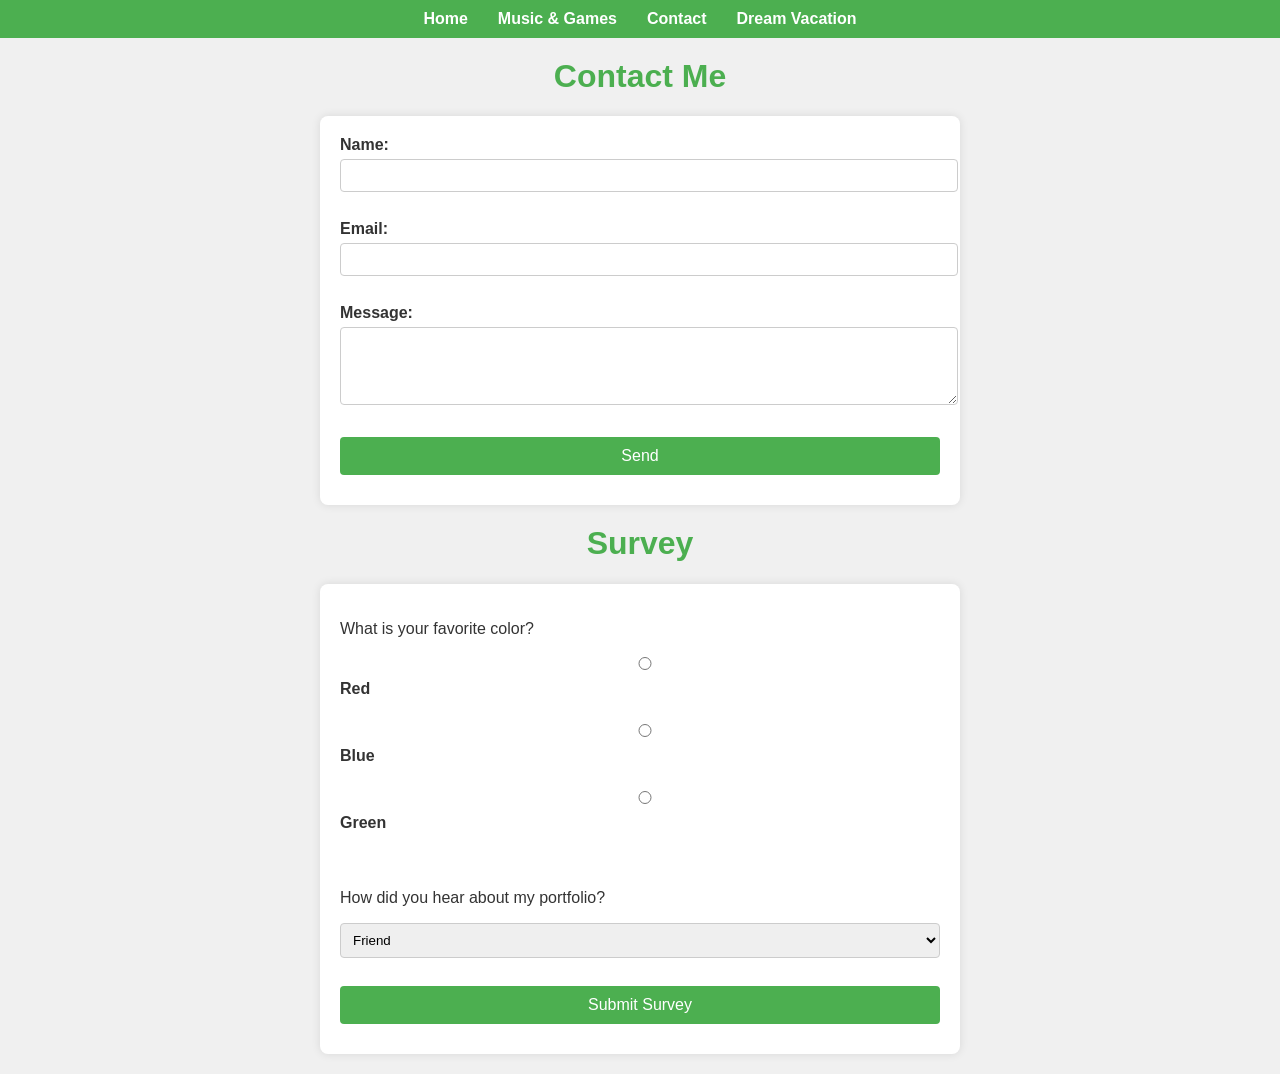
==== contact.html @ 656a66f3 "i copied from a different file" ====
<!DOCTYPE html>
<html lang="en">
<head>
    <meta charset="UTF-8">
    <meta name="viewport" content="width=device-width, initial-scale=1.0">
    <title>Contact and Survey - Trey's Portfolio</title>
    <link rel="stylesheet" href="styles.css">
</head>
<body>
    <nav>
        <ul>
            <li><a href="index.html">Home</a></li>
            <li><a href="games&music.html">Music & Games</a></li>
            <li><a href="contact.html">Contact</a></li>
            <li><a href="vacation.html">Dream Vacation</a></li>
        </ul>
    </nav>
    <h1>Contact Me</h1>
    <form action="#" method="post">
        <label for="name">Name:</label>
        <input type="text" id="name" name="name" required><br><br>
        <label for="email">Email:</label>
        <input type="email" id="email" name="email" required><br><br>
        <label for="message">Message:</label>
        <textarea id="message" name="message" rows="4" required></textarea><br><br>
        <input type="submit" value="Send">
    </form>
    <h1>Survey</h1>
    <form action="#" method="post">
        <p>What is your favorite color?</p>
        <input type="radio" id="red" name="color" value="red">
        <label for="red">Red</label><br>
        <input type="radio" id="blue" name="color" value="blue">
        <label for="blue">Blue</label><br>
        <input type="radio" id="green" name="color" value="green">
        <label for="green">Green</label><br><br>
        <p>How did you hear about my portfolio?</p>
        <select name="source">
            <option value="friend">Friend</option>
            <option value="social">Social Media</option>
            <option value="search">Search Engine</option>
            <option value="other">Other</option>
        </select><br><br>
        <input type="submit" value="Submit Survey">
    </form>
</body>
</html>
---- styles.css ----
body {
    font-family: Arial, sans-serif;
    background-color: #f0f0f0;
    color: #333;
    margin: 0;
    padding: 0;
}

nav {
    background-color: #4CAF50;
    padding: 10px;
}

nav ul {
    list-style-type: none;
    margin: 0;
    padding: 0;
    display: flex;
    justify-content: center;
}

nav li {
    margin: 0 15px;
}

nav a {
    color: white;
    text-decoration: none;
    font-weight: bold;
}

nav a:hover {
    text-decoration: underline;
}

h1 {
    color: #4CAF50;
    text-align: center;
    margin-top: 20px;
}

h2 {
    color: #555;
}

ul {
    list-style-type: disc;
    margin-left: 20px;
}

form {
    max-width: 600px;
    margin: 20px auto;
    padding: 20px;
    background-color: white;
    border-radius: 8px;
    box-shadow: 0 0 10px rgba(0,0,0,0.1);
}

label {
    display: block;
    margin-bottom: 5px;
    font-weight: bold;
}

input, textarea, select {
    width: 100%;
    padding: 8px;
    margin-bottom: 10px;
    border: 1px solid #ccc;
    border-radius: 4px;
}

input[type="submit"] {
    background-color: #4CAF50;
    color: white;
    border: none;
    padding: 10px;
    cursor: pointer;
    font-size: 16px;
}

input[type="submit"]:hover {
    background-color: #45a049;
}

img {
    display: block;
    margin: 20px auto;
    max-width: 100%;
    height: auto;
}

iframe {
    display: block;
    margin: 20px auto;
}
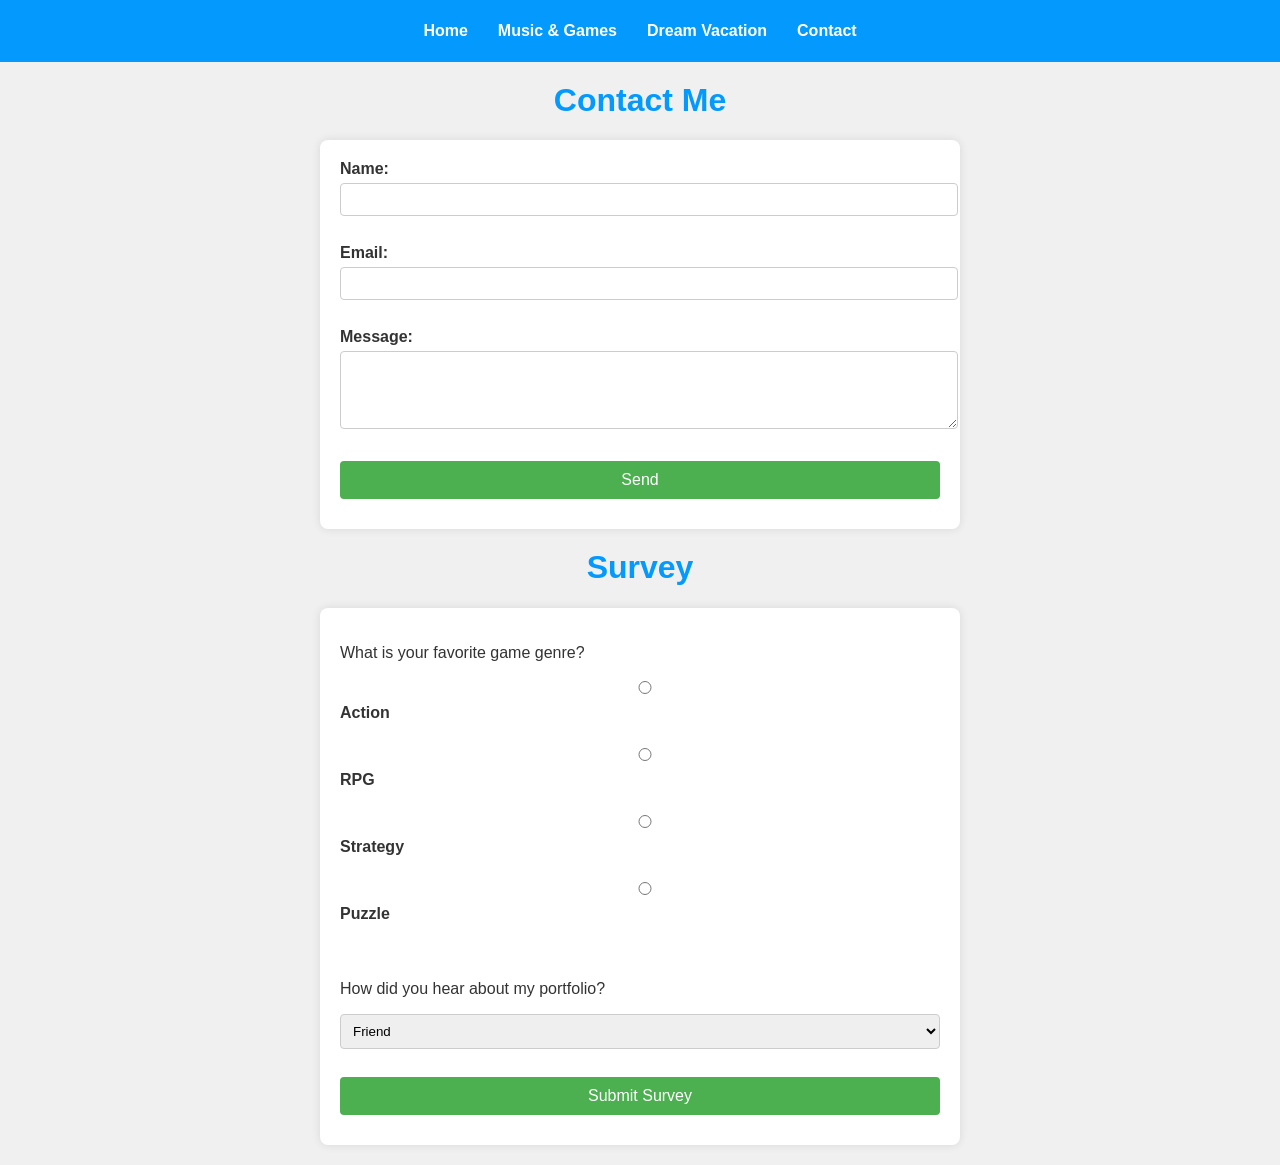
==== commit e08c13b2: "added details" ====
--- a/contact.html
+++ b/contact.html
@@ -11,8 +11,8 @@
         <ul>
             <li><a href="index.html">Home</a></li>
             <li><a href="games&music.html">Music & Games</a></li>
+            <li><a href="vacation.html">Dream Vacation</a></li>
             <li><a href="contact.html">Contact</a></li>
-            <li><a href="vacation.html">Dream Vacation</a></li>
         </ul>
     </nav>
     <h1>Contact Me</h1>
@@ -27,13 +27,15 @@
     </form>
     <h1>Survey</h1>
     <form action="#" method="post">
-        <p>What is your favorite color?</p>
-        <input type="radio" id="red" name="color" value="red">
-        <label for="red">Red</label><br>
-        <input type="radio" id="blue" name="color" value="blue">
-        <label for="blue">Blue</label><br>
-        <input type="radio" id="green" name="color" value="green">
-        <label for="green">Green</label><br><br>
+        <p>What is your favorite game genre?</p>
+        <input type="radio" id="action" name="genre" value="action">
+        <label for="action">Action</label><br>
+        <input type="radio" id="rpg" name="genre" value="rpg">
+        <label for="rpg">RPG</label><br>
+        <input type="radio" id="strategy" name="genre" value="strategy">
+        <label for="strategy">Strategy</label><br>
+        <input type="radio" id="puzzle" name="genre" value="puzzle">
+        <label for="puzzle">Puzzle</label><br><br>
         <p>How did you hear about my portfolio?</p>
         <select name="source">
             <option value="friend">Friend</option>
--- a/styles.css
+++ b/styles.css
@@ -7,8 +7,8 @@
 }
 
 nav {
-    background-color: #4CAF50;
-    padding: 10px;
+    background-color: #0499fd;
+    padding: 22px;
 }
 
 nav ul {
@@ -34,7 +34,7 @@
 }
 
 h1 {
-    color: #4CAF50;
+    color: #0499fd;
     text-align: center;
     margin-top: 20px;
 }
@@ -63,6 +63,16 @@
     font-weight: bold;
 }
 
+.radio-label {
+    display: inline;
+    margin-bottom: 0;
+    font-weight: normal;
+}
+
+input[type="radio"] {
+    margin-right: 50px;
+}
+
 input, textarea, select {
     width: 100%;
     padding: 8px;
@@ -73,7 +83,7 @@
 
 input[type="submit"] {
     background-color: #4CAF50;
-    color: white;
+    color: rgb(255, 255, 255);
     border: none;
     padding: 10px;
     cursor: pointer;
@@ -94,4 +104,13 @@
 iframe {
     display: block;
     margin: 20px auto;
+}
+
+.content-box {
+    max-width: 600px;
+    margin: 20px auto;
+    padding: 20px;
+    background-color: white;
+    border-radius: 8px;
+    box-shadow: 0 0 10px rgba(0,0,0,0.1);
 }
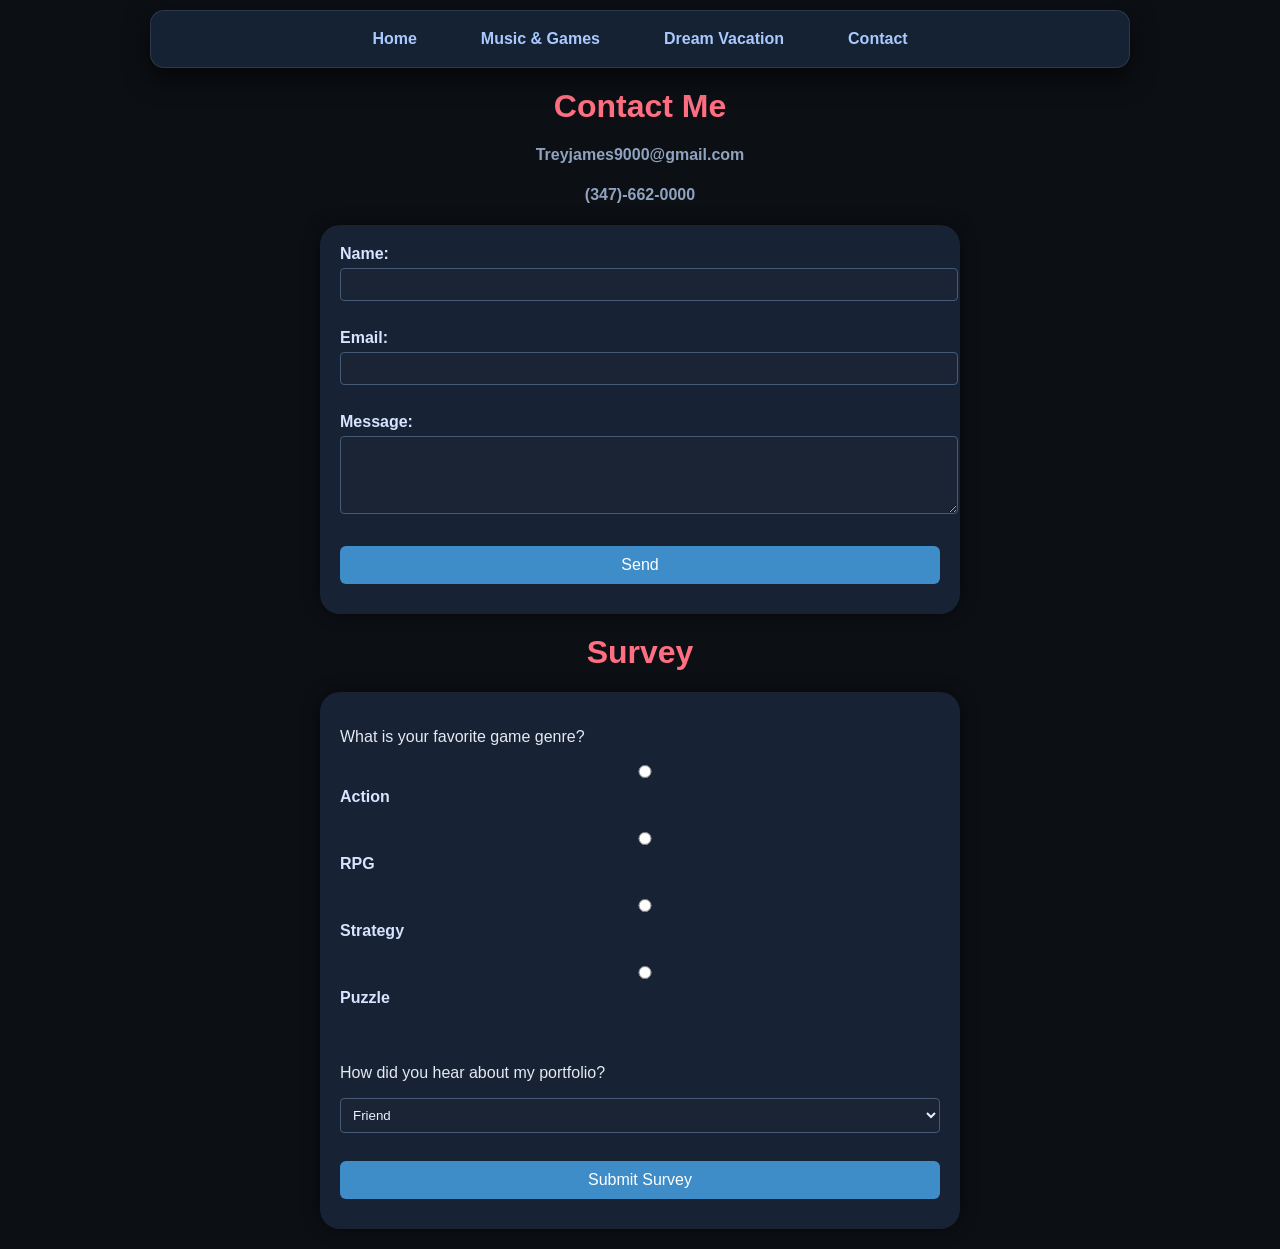
==== commit 129fc515: "." ====
--- a/contact.html
+++ b/contact.html
@@ -16,6 +16,11 @@
         </ul>
     </nav>
     <h1>Contact Me</h1>
+    <div class ="contact info">
+         <h4>Treyjames9000@gmail.com</h4>
+        <h4>(347)-662-0000</h4>
+    </div>
+
     <form action="#" method="post">
         <label for="name">Name:</label>
         <input type="text" id="name" name="name" required><br><br>
--- a/styles.css
+++ b/styles.css
@@ -1,14 +1,19 @@
 body {
     font-family: Arial, sans-serif;
-    background-color: #f0f0f0;
-    color: #333;
+    background-color: #0c0f14;
+    color: #e5e9f0;
     margin: 0;
     padding: 0;
 }
 
 nav {
-    background-color: #0499fd;
-    padding: 22px;
+    background-color: #152233;
+    padding: 20px;
+    box-shadow: 0 10px 26px rgba(0, 0, 0, 0.65), inset 0 0 0 1px rgba(255, 255, 255, 0.1);
+    border-radius: 14px;
+    margin: 10px auto;
+    max-width: 940px;
+    position: relative;
 }
 
 nav ul {
@@ -20,29 +25,40 @@
 }
 
 nav li {
-    margin: 0 15px;
+    margin: 0 20px;
 }
 
 nav a {
-    color: white;
-    text-decoration: none;
+    color: #a9c9ff;
+    text-decoration:solid;
     font-weight: bold;
+    padding: 8px 12px;
+    border-radius: 8px;
+    transition: all 0.2s ease;
 }
 
 nav a:hover {
-    text-decoration: underline;
+    color: #ffffff;
+    box-shadow: 0 0 1\8px rgba(82, 124, 172, 0.75);
+    background: rgba(94, 132, 182, 0);
+    outline: auto 1px rgba(255, 255, 255, 0.15);
 }
 
 h1 {
-    color: #0499fd;
+    color: #ff6f82;
     text-align: center;
     margin-top: 20px;
 }
 
 h2 {
-    color: #555;
-}
-
+    color: #b0c9e4;
+}
+
+.contact.info {
+    color: #8fa2bf;
+    text-align: center;
+    margin-top: 4px;   
+}
 ul {
     list-style-type: disc;
     margin-left: 20px;
@@ -52,21 +68,23 @@
     max-width: 600px;
     margin: 20px auto;
     padding: 20px;
-    background-color: white;
-    border-radius: 8px;
-    box-shadow: 0 0 10px rgba(0,0,0,0.1);
+    background-color: rgba(26, 40, 60, 0.82);
+    border-radius: 20px;
+    box-shadow: 0 0 16px rgba(0, 0, 0, 0.55);
 }
 
 label {
     display: block;
     margin-bottom: 5px;
     font-weight: bold;
+    color: #d7e3ff;
 }
 
 .radio-label {
     display: inline;
     margin-bottom: 0;
     font-weight: normal;
+    color: #d7e3ff;
 }
 
 input[type="radio"] {
@@ -77,40 +95,155 @@
     width: 100%;
     padding: 8px;
     margin-bottom: 10px;
-    border: 1px solid #ccc;
+    border: 1px solid #455a76;
     border-radius: 4px;
+    background-color: #1a2435;
+    color: #e9efff;
+}
+
+input::placeholder, textarea::placeholder {
+    color: #8fa2bf;
 }
 
 input[type="submit"] {
-    background-color: #4CAF50;
-    color: rgb(255, 255, 255);
+    background-color: #3e8dc9;
+    color: #ffffff;
     border: none;
     padding: 10px;
     cursor: pointer;
     font-size: 16px;
+    border-radius: 6px;
 }
 
 input[type="submit"]:hover {
-    background-color: #45a049;
+    background-color: #5ce09e;
+    color: #000000; 
 }
 
 img {
     display: block;
-    margin: 20px auto;
+    margin: 50px auto;
     max-width: 100%;
     height: auto;
+    border: 1px solid rgb(0, 0, 0);
 }
 
 iframe {
     display: block;
     margin: 20px auto;
+    border: 1px solid rgba(255, 255, 255, 0.15);
+}
+
+    .hero {
+    text-align: center;
+    padding: 40px 20px;
+    margin: 16px auto;
+    max-width: 900px;
+    border-radius: 20px;
+    background: rgba(26, 40, 60, 0.87);
+    box-shadow: 0 10px 24px rgba(0, 0, 0, 0.35);
+}
+
+.hero h1 {
+    font-size: clamp(1.8rem, 4vw, 2.8rem);
+    color: #ff6f82;
+    margin: 0 0 10px;
+}
+
+.hero p {
+    color: #dde6ff;
+    font-size: 1.1rem;
+}
+
+.content-box h2 {
+    color: #e7f4ff;
+    border-bottom: 1px solid rgba(191, 216, 255, 0.3);
+    padding-bottom: 8px;
+    margin-top: 20px;
 }
 
 .content-box {
-    max-width: 600px;
+    max-width: 900px;
+    margin: 20px auto;
+    padding: 24px;
+    background-color: rgba(26, 40, 60, 0.87);
+    border-radius: 20px;
+    box-shadow: 0 0 16px rgba(0, 0, 0, 0.55);
+}
+
+.content-box ul {
+    margin-left: 20px;
+    line-height: 1.6;
+}
+
+.gallery {
+    display: grid;
+    grid-template-columns: repeat(auto-fit, minmax(290px, 1fr));
+    gap: 14px;
+    margin-top: 10px;
+}
+
+.card {
+    background-color: rgba(28, 46, 70, 0.82);
+    border: 1px solid rgba(255, 255, 255, 0.14);
+    border-radius: 14px;
+    padding: 10px;
+    text-align: center;
+    box-shadow: 0 2px 12px rgba(0, 0, 0, 0.35);
+}
+
+.card p {
+    margin-top: 10px;
+    color: #d0e3ff;
+    font-size: 0.95rem;
+}
+
+.music-section h2, .games-section h2 {
+    margin-top: 0;
+}
+
+.video-wrap {
+    margin-top: 20px;
+}
+
+.video-wrap iframe {
+    width: 70%;
+    max-width: 1500px;
+    min-height: 320px;
+}
+
+.content-box ul li img {
+    display: block;
+    margin: 10px auto 0;
+    width: min(280px, 100%);
+    height: auto;
+    border-radius: 12px;
+    border: 1px solid rgba(255, 255, 255, 0.20);
+    box-shadow: 0 4px 12px rgba(0, 0, 0, 0.35);
+}
+
+.content-box {
+    max-width: 900px;
     margin: 20px auto;
     padding: 20px;
-    background-color: white;
-    border-radius: 8px;
-    box-shadow: 0 0 10px rgba(0,0,0,0.1);
-}+    background-color: rgba(26, 40, 60, 0.82);
+    border-radius: 20px;
+    box-shadow: 0 0 16px rgba(0, 0, 0, 0.55);
+}
+
+.framed {
+    border: 3px solid #4a7cae;
+    border-radius: 10px;
+    box-shadow: 0 4px 8px rgba(0, 0, 0, 0.6);
+    margin: 10px 0;
+    width: 100%;
+    max-width: 460px;
+    max-height: 220px;
+    height: 220px;
+    object-fit: cover;
+    transition: transform 0.3s ease;
+}
+
+.framed:hover {
+    transform: scale(1.07);
+}
